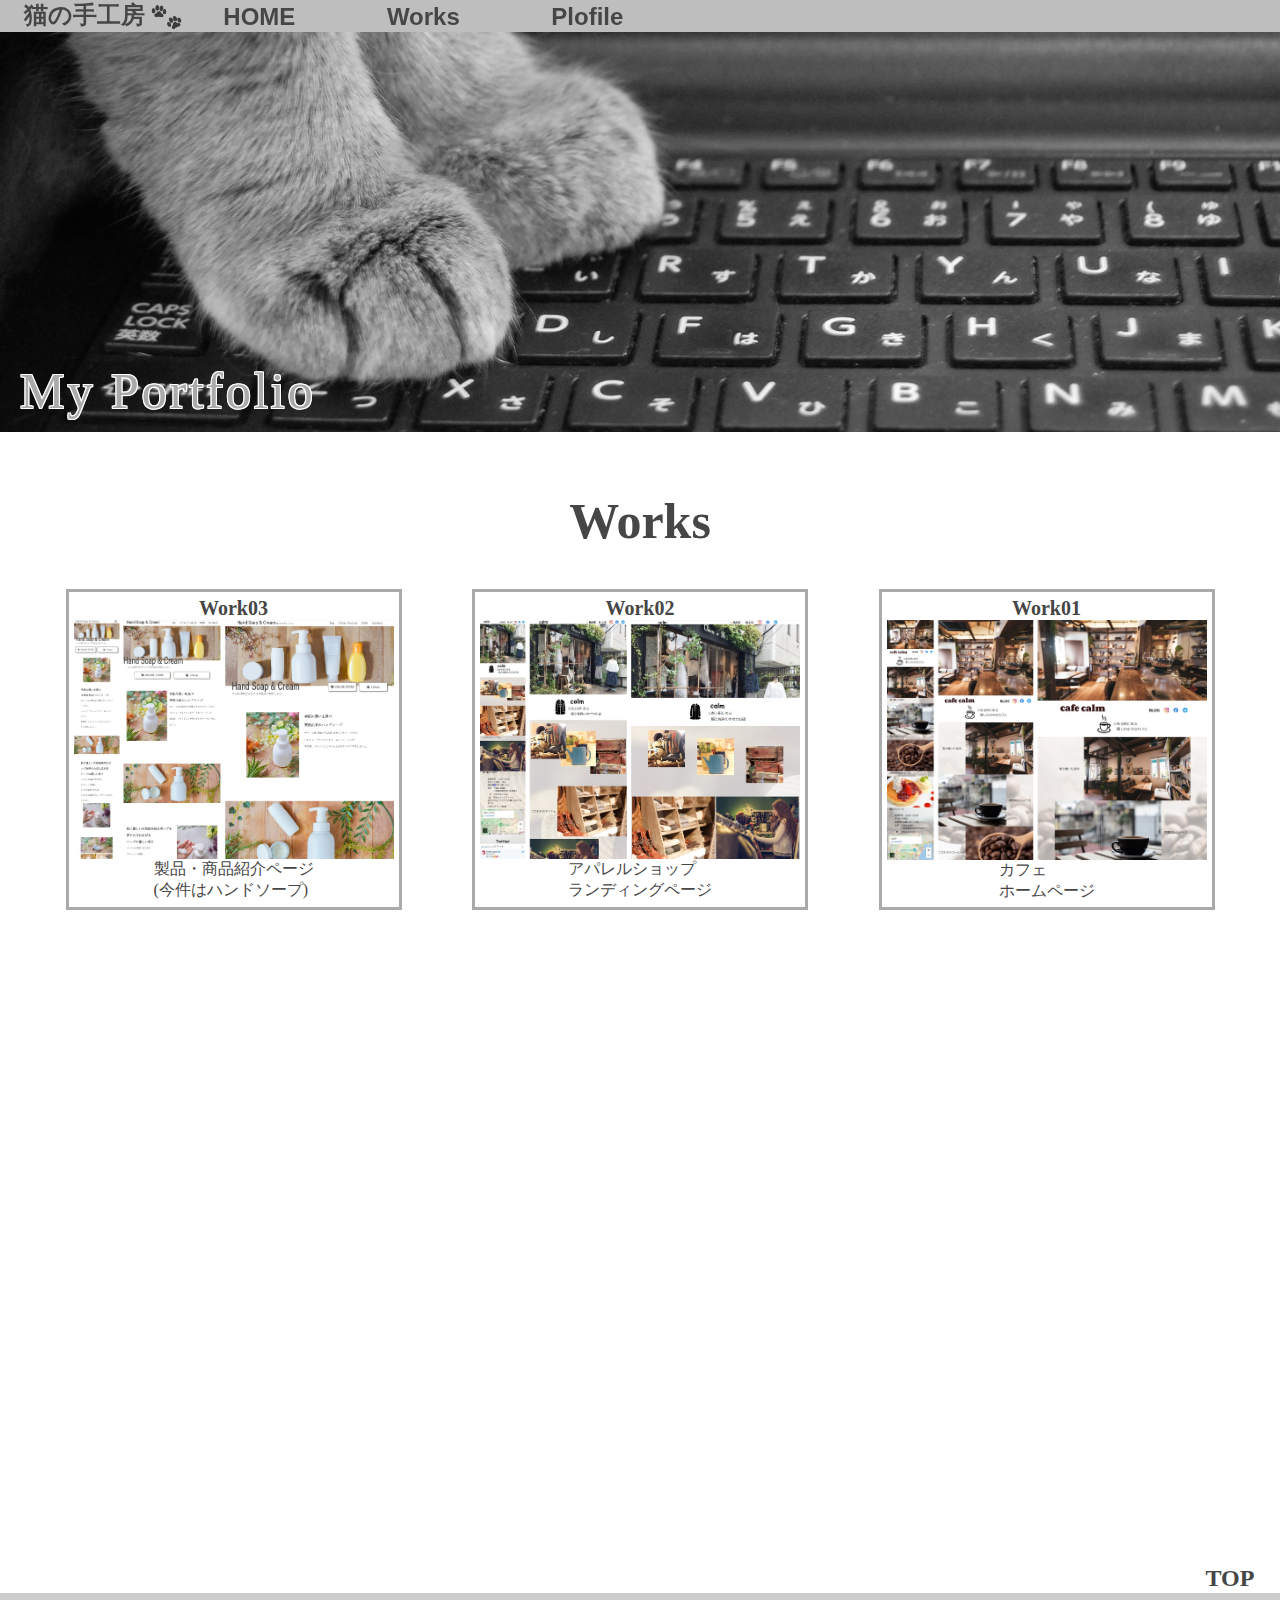
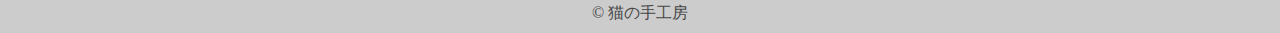
==== index.html @ a03a4e31 "Add files via upload" ====
<!DOCTYPE html>
<html lang="ja">
<head>
  <!-- <meta name="robots" content="noindex,nofollow"> -->
  <meta charset="UTF-8">
  <meta http-equiv="X-UA-Compatible" content="IE=edge">
  <meta name="viewport" content="width=device-width, initial-scale=1.0">
  <!-- <meta name="description" content="webページ制作サポート 猫の手工房のポートフォリオです。UI/UXデザイン。HTML＆CSSコーディング。ホームページ制作"> -->
  <!-- <link rel="canonical" href=""> -->
  <title>猫の手工房ポートフォリオ</title>
  <link rel="icon" href="img/ashiato.png">
  <link rel="preconnect" href="https://use.fontawesome.com">
  <link rel="stylesheet" href="https://use.fontawesome.com/releases/v5.15.4/css/all.css">
  <link rel="stylesheet" href="css/styles.css">
</head>

<body>
  <header>
    <nav class="local-link">
      <h1>猫の手工房<img src="img/猫の足跡_縮小_gray.png"></h1>
      <ul>
        <li>
          <a href="#">HOME</a>
        </li>
        <li>
          <a href="#works">Works</a>
        </li>
        <li>
          <a href="#profile">Plofile</a>
        </li>
      </ul>
    </nav>
    <div class="header-color"></div>
    <div class="sitetitle">
      <!-- <img src="img/neko_on_keyboard01.jpg" alt="ヘッダー画像"> -->
      <h1>My Portfolio</h1>
    </div>
  </header>

  <section id="works">
    <h1>Works</h1>
    <ul>
      <li>
        <a href="https://nikukyu-touch.github.io/hand_soap/" target="_blank">Work03<br>
          <img src="img/ハンドソープ見本.jpg" alt="サンプル03">
        </a>
        <p>製品・商品紹介ページ<br>(今件はハンドソープ)</p>
      </li>
      <li>
        <a href="https://nikukyu-touch.github.io/shop_calm/" target="_blank">Work02<br>
          <img src="img/架空ショップcalm_見本.jpg" alt="サンプル01">
        </a>
        <p>アパレルショップ<br>ランディングページ</p>
      </li>
      <li>
        <a href="https://nikukyu-touch.github.io/cafe_calm/" target="_blank">Work01<br>
          <img src="img/架空カフェcalm_見本.jpg" alt="サンプル02">
        </a>
        <p>カフェ<br>ホームページ</p>
      </li>
    </ul>
  </section>

  <section id="profile" class="scroll">
    <h1>Profile</h1>
    <div class="container">
      <div class="profile">
        <p>webページ制作サポート</p>
        <h2>猫の手工房<img src="img/猫の足跡_縮小_gray.png"></h2>
        <ul class="selfpr">
          <li>web(UI/UX)デザイナー</li>
          <li>ホームページ(HP)作成<br>ランディングページ(LP)制作</li>
          <li>HTML・CSSコーディング</li>
          <li>レスポンシブウェブデザイン<br>(スマホ ⇔ タブレット ⇔ PC)</li>
          <!-- <li>SEO対策</li> -->
          <li>即応可能</li>
          <li>打ち合わせ重視</li>
          <li>細かい修正にも対応します</li>
          <li>責任を持って対応させていただきます</li>
        </ul>
      </div>
      <div class="icon-sns">
        <img class="nekoicon" src="img/DeskTop_neko_640x640.png" alt="猫の手工房のアイコン">
        <a class="twitter" href="https://twitter.com/nikukyu_touch" target="_blank"><i class="fab fa-twitter"></i></a>
      </div>
    </div>
    <div class="request">
      <p><i class="far fa-hand-pointer fa-rotate-180"></i>お仕事の依頼はこちらから</p>
      <ul>
        <li>
          <a class="crowdworks" href="https://crowdworks.jp/public/employees/4648738" target="_blank"><img src="img/CrowdWorks.png"></a>
        </li>
        <li>
          <a class="coconala" href="https://coconala.com/users/2917465" target="_blank"><img src="img/coconala_logo_yoko.png"></a>
        </li>
      </ul>
    </div>
  </section>

  <div class="return">
    <a href="#">TOP</a>
  </div>
  <footer>&copy; 猫の手工房</footer>
  <script src="js/scroll.js"></script>
</body>
</html>
---- css/styles.css ----
/* common */
html {
  font-size: 62.5%;
  -webkit-scroll-behavior: smooth;
  scroll-behavior: smooth;
}

a {
  text-decoration: none;
}
a:link, a:visited {
  color: currentColor;
}

h1 {
  font: bold 5rem 'Comic Sans MS', cursive;
}

img {
  vertical-align: bottom;
}

body {
  margin: 0;
  font-size: 1.6rem;
  background-color: white;
  color:#464646;
  --BKcolor-HDFT: #cccccc;
}

.local-link {
  position: fixed;
  top: 0;
  background-color: #b8b8b8b8;
  width: 100%;
  height: 32px;
  display: flex;
  justify-content: flex-start;
  align-items: center;
  z-index: 9;
}
.header-color {
  height: 32px; /* 上部固定navと高さを合わせる */
  background-color: var(--BKcolor-HDFT);
}

.local-link h1 {
  margin: 0;
  font-size: 2.4rem;
  line-height: 1.2em;
  margin-left: 1em;
}
.local-link h1 img {
  margin-left: 0.2em;
  height: 1.2em;
  vertical-align: middle;
}

.local-link ul {
  list-style: none;
  min-width: 400px;
  margin: 0 auto 0 4rem;
  padding: 0;
  display: flex;
  justify-content: space-between;
}

.local-link a {
  font: 600 2.4rem sans-serif;
  color: inherit;
  padding: 0;
  margin-top: 2px;
  display: inline-block;
  vertical-align: middle;
  line-height: 2.2rem;
}
.local-link a,.request a {
  border-top: 2px solid transparent;
  border-bottom: 2px solid transparent;
  transition: all .5s;
}
.local-link a:hover, .return a:hover, .request a:hover {
  border-bottom: 2px solid currentColor;
  animation: none;
}

/* header img {
  width: 100%;
  height: 400px;
  object-fit: cover;
  object-position: 0% 70%;
  z-index: 10;
} */

.sitetitle {
  width: 100%;
  height: 400px;
  background: 0% 70%/cover url(../img/neko_on_keyboard_mono.jpg);
  z-index: 1;
}

.sitetitle h1 {
  font: lighter 5rem 'Comic Sans MS', cursive;
  position: absolute;
  top: 362px;
  left: 20px;
  margin: 0;
  /* color: white; */
  color: #aaaaaa;
  /* 縁取り */
  text-shadow:
  1px  1px white,
  -1px  1px white,
  1px -1px white,
  -1px -1px white,
  1px  0px white,
  0px  1px white,
  -1px  0px white,
  0px -1px white;
  letter-spacing: .3rem;
  animation: fadein 4s ease-in-out;
}
@keyframes fadein {
  0% {
    opacity: 0;
  }
  100% {
    opacity: 1;
  }
}

#works {
  margin-top: 60px;
}

#works h1 {
  font: bold 5rem 'Comic Sans MS', cursive;
  text-align: center;
}

#works ul {
  list-style: none;
  margin: 0;
  padding: 0;
  display: flex;
  flex-wrap: wrap;
  justify-content: space-evenly;
  --img-width: 320px;
}

#works li {
  width: var(--img-width);
  margin: 5px;
  padding: 5px;
  border: #aaaaaa solid 3px;
  display: flex;
  flex-direction: column;
  text-align: center;
}

#works li a {
  font-weight: bold;
  font-size: 2rem;
  color: inherit;
}

#works li p {
  text-align: left;
  margin: 0 auto;
}

#works li img {
  width: var(--img-width);
  /* height: var(--img-width); */
  object-fit: contain;
  opacity: 1;
  transition: all 0.5s;
}
#works li img:hover {
  opacity: .8;
  transform: scale(1.2, 1.2);
}

#profile {
  margin-top: 80px;
  margin-bottom: 100px;
  opacity: 0;
  transition: opacity 1.3s;
}
#profile.show {
  opacity: 1;
}

#profile h1 {
  font: bold 5rem 'Comic Sans MS', cursive;
  margin: 0 0 20px 0;
  text-align: center;
}

#profile .container, .request {
  max-width: 600px;
  margin: 0 auto;
}
#profile .container {
  display: flex;
  justify-content: space-between;
}

.profile p {
  margin: 0;
  font-size: 2rem;
}

.profile h2 {
  margin: 0;
  font-size: 3rem;
}

.profile h2 img {
  margin-left: 0.2em;
  height: 1.2em;
  vertical-align: middle;
}

.selfpr {
  padding-left: 1em;
}

.request p {
  margin: 0;
  font-size: 2rem;
}

.request ul {
  list-style: none;
  padding: 0;
  display: flex;
  /* justify-content: space-between; */
}

.request li {
  height: 40px;
  margin-right: 3em;
}

.request img {
  height: 100%;
  width: 160px;
  object-fit: contain;
}

.icon-sns {
  width: 200px;
  text-align: right;
}

.icon-sns img.nekoicon {
  width: 100%;
  height: 200px;
  object-fit: cover;
}
.icon-sns a {
  margin: .5em .5em 0 0;
  display: block;
  color: gray;
  font-size: 2em;
}

.return {
  margin-right: 2%;
  text-align: right;
}

.return a {
  font: bold 2.4rem 'Comic Sans MS', cursive;
  line-height: 1em;
  color: inherit;
  display: inline-block;
  border-bottom: 3px solid transparent;
  transition: all .5s;
}

footer {
  background-color: var(--BKcolor-HDFT);
  line-height: 40px;
  text-align: center;
}

/* medium screen */
@media (max-width: 1024px) {
  #works ul {
    --img-width: 40vw;
  }

  #works li img:hover {
    opacity: .9;
    transform: scale(1.2, 1.2);
  }

  .local-link a, .return a,.request a {
    animation: flicker 1.5s infinite alternate ease-in-out;
  }
  @keyframes flicker {
    0% {
      border-bottom: 2px solid currentColor;
    }
    100% {
      border-bottom: 2px solid transparent;
    }
  }
  #profile {
    margin-bottom: 50px;
  }
}

/* small screen */
@media (max-width: 599px) {
  .local-link {
    height: 22px;
  }
  .header-color {
    height: 22px; /* 上部固定navと高さを合わせる */
  }
  .local-link {
    justify-content: space-between;
  }
  .local-link h1 {
    margin: 0;
    font-size: 1.5rem;
    line-height: 1.3em;
    margin-left: 1em;
  }
  .local-link h1 img {
    margin-left: 0.2em;
    height: 1.2em;
  }
  .local-link ul {
    margin: 0 1em 0 auto;
    min-width: 0;
    width: 55%;
  }
  .local-link a {
    margin: 0;
    font-size: 1.5rem;
    line-height: 1.4rem;
  }
  .sitetitle {
    height: 220px;
  }
  /* .sitetitle h1 {
    font: bold 5rem 'Comic Sans MS', cursive;
    position: absolute;
    top: 362px;
    left: 20px;
    color: white;
    margin: 0;
    animation: fadein 4s ease-in-out;
  } */
  .sitetitle h1 {
    font-size: 3.2rem;
    top: 206px;
  }

  #works {
    margin-top: 20px;
  }
  #works h1 {
    margin: 0;
    font-size: 3.5rem;
  }
  #works ul {
    display: block;
  }
  #works li {
    box-sizing: border-box;
    width: 98%;
    margin: 1%;
    height: auto;
  }
  #works li a {
    font-size: 1.8rem;
  }
  #works li p {
    margin: 0 auto;
    font-size: 1.5rem;
  }
  #works li img {
    width: 100%;
    height: auto;
    transition: all 0s;
  }
  #works li img:hover {
    transform: none;
    opacity: 1;
  }

  #profile {
    margin-top: 30px;
    margin-bottom: 20px;
  }
  #profile h1 {
    font-size: 3.5rem;
    margin: 0 0 8px 0;
  }
  #profile .container {
    width: 94%;
    margin: auto 3%;
    position: relative;
  }
  .profile p {
    font-size: 1.5rem;
  }
  .profile h2 {
    font-size: 2rem;
  }
  .selfpr {
    margin: 0.5em 0;
    font-size: 1.6rem;
  }
  .icon-sns {
    width: 100px;
    position: absolute;
    top: 0;
    right: 0;
  }
  .icon-sns img.nekoicon {
    width: 100px;
    height: 100px;
  }
  .icon-sns a {
    font-size: 1.4em;
  }

  .request {
    width: 94%;
    margin: 1em 3% 0;

  }
  .request ul {
    margin-top: 5px;
    justify-content: space-evenly;
  }
  .request li {
    height: 30px;
    margin: 0;
  }
  .request img {
    width: 120px;
  }

  .return a {
    font-size: 1.8rem;
  }

  footer {
    font-size: 1.2rem;
    line-height: 2rem;
  }
}
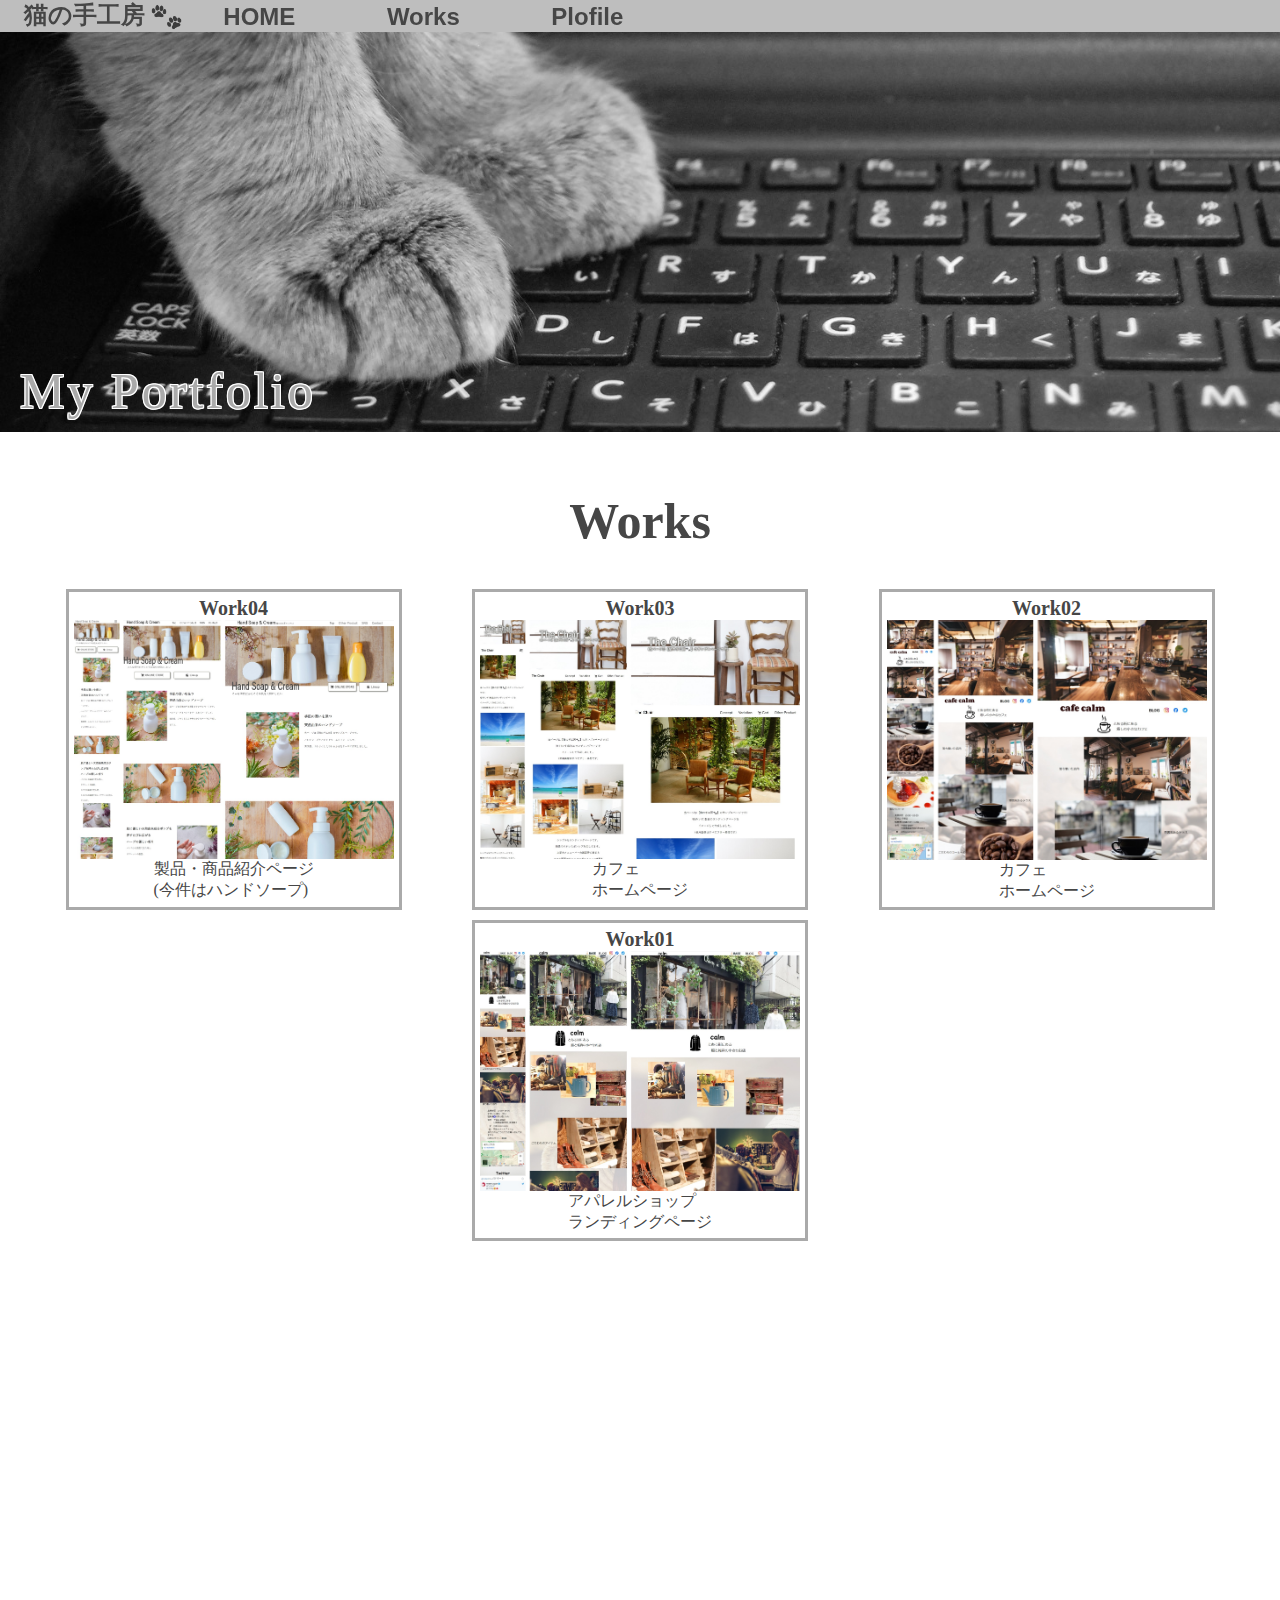
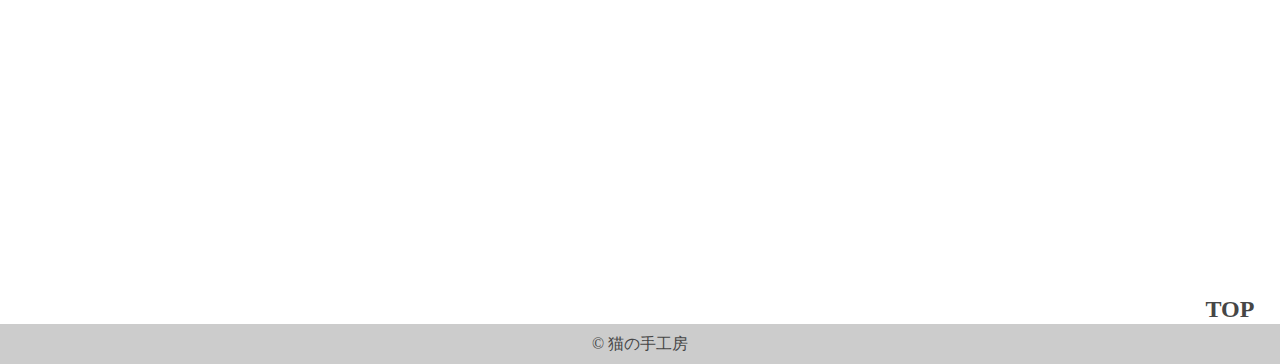
==== commit 5a4460a4: "Add files via upload" ====
--- a/index.html
+++ b/index.html
@@ -41,22 +41,28 @@
     <h1>Works</h1>
     <ul>
       <li>
-        <a href="https://nikukyu-touch.github.io/hand_soap/" target="_blank">Work03<br>
-          <img src="img/ハンドソープ見本.jpg" alt="サンプル03">
+        <a href="https://nikukyu-touch.github.io/hand_soap/" target="_blank">Work04<br>
+          <img src="img/ハンドソープ見本.jpg" alt="サンプル04">
         </a>
         <p>製品・商品紹介ページ<br>(今件はハンドソープ)</p>
       </li>
       <li>
-        <a href="https://nikukyu-touch.github.io/shop_calm/" target="_blank">Work02<br>
+        <a href="https://nikukyu-touch.github.io/the_chair/" target="_blank">Work03<br>
+          <img src="img/The_Chair_見本.jpg" alt="サンプル03">
+        </a>
+        <p>カフェ<br>ホームページ</p>
+      </li>
+      <li>
+        <a href="https://nikukyu-touch.github.io/cafe_calm/" target="_blank">Work02<br>
+          <img src="img/架空カフェcalm_見本.jpg" alt="サンプル02">
+        </a>
+        <p>カフェ<br>ホームページ</p>
+      </li>
+      <li>
+        <a href="https://nikukyu-touch.github.io/shop_calm/" target="_blank">Work01<br>
           <img src="img/架空ショップcalm_見本.jpg" alt="サンプル01">
         </a>
         <p>アパレルショップ<br>ランディングページ</p>
-      </li>
-      <li>
-        <a href="https://nikukyu-touch.github.io/cafe_calm/" target="_blank">Work01<br>
-          <img src="img/架空カフェcalm_見本.jpg" alt="サンプル02">
-        </a>
-        <p>カフェ<br>ホームページ</p>
       </li>
     </ul>
   </section>
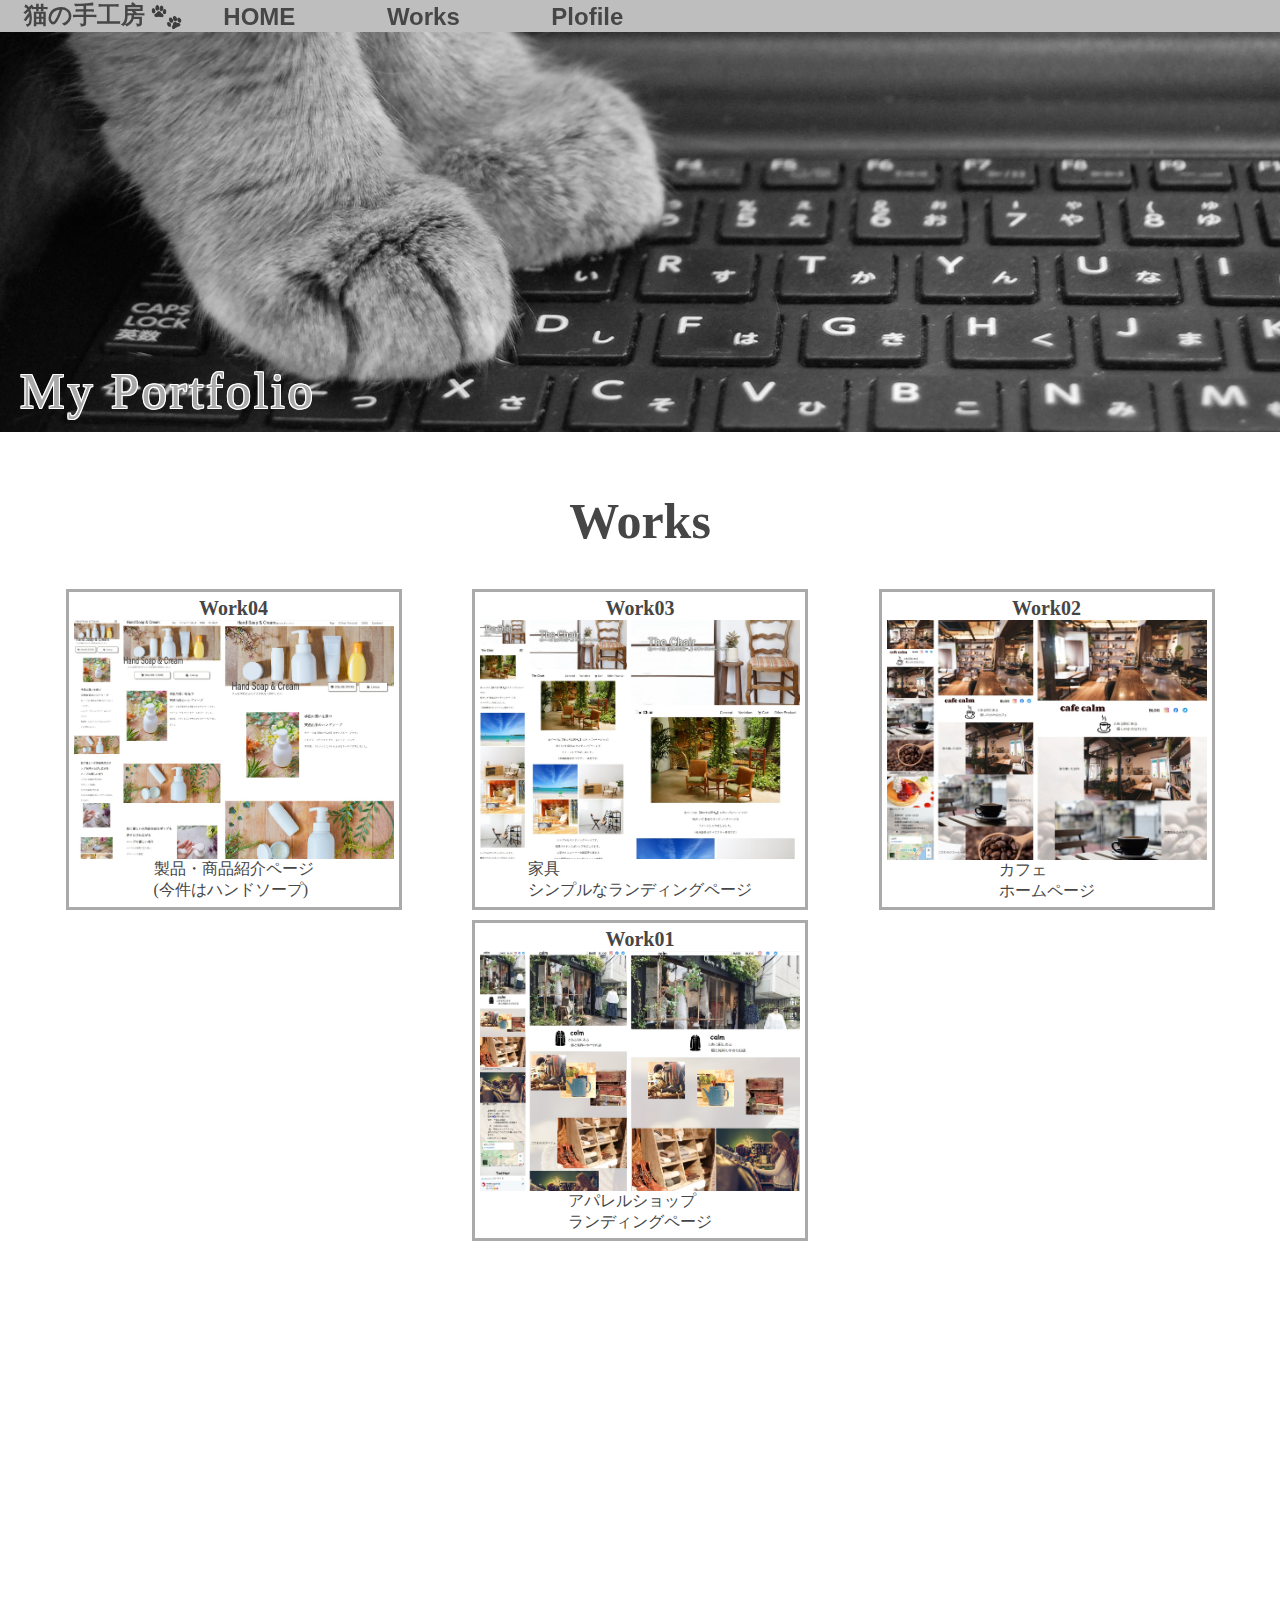
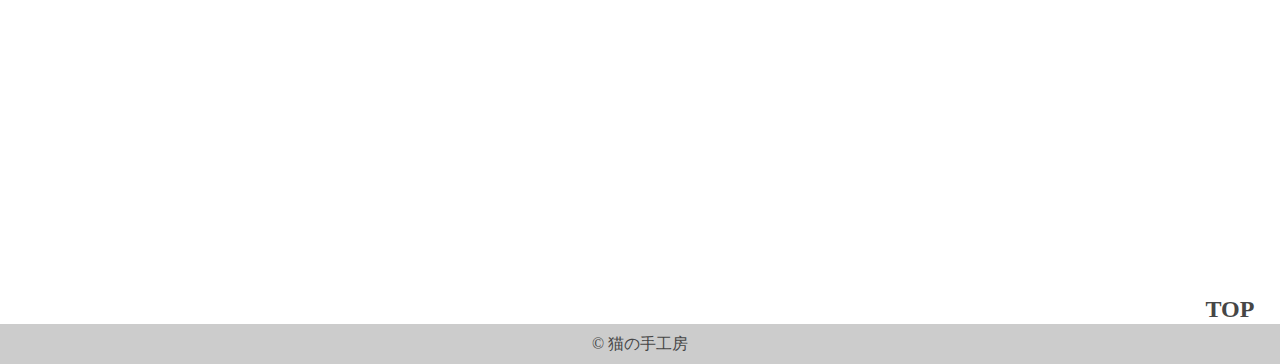
==== commit d5bd1523: "Add files via upload" ====
--- a/index.html
+++ b/index.html
@@ -50,7 +50,7 @@
         <a href="https://nikukyu-touch.github.io/the_chair/" target="_blank">Work03<br>
           <img src="img/The_Chair_見本.jpg" alt="サンプル03">
         </a>
-        <p>カフェ<br>ホームページ</p>
+        <p>家具<br>シンプルなランディングページ</p>
       </li>
       <li>
         <a href="https://nikukyu-touch.github.io/cafe_calm/" target="_blank">Work02<br>
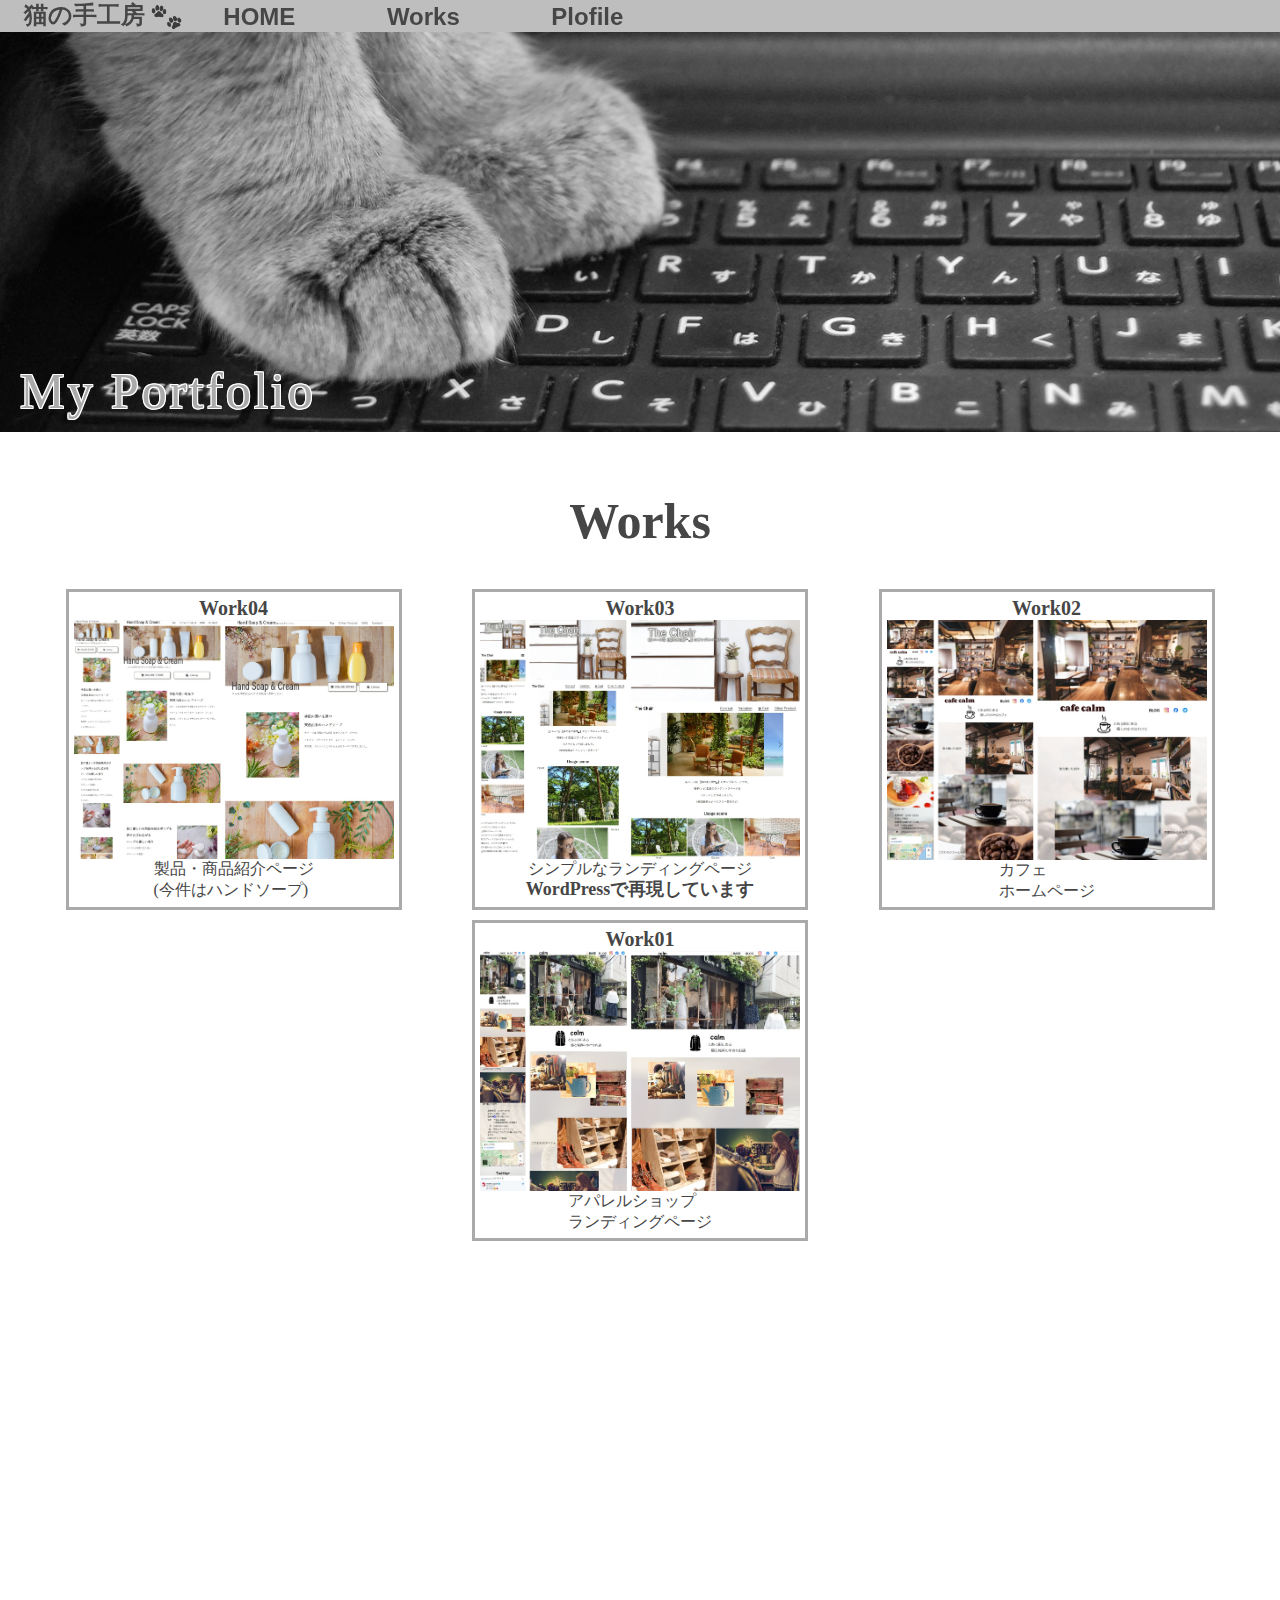
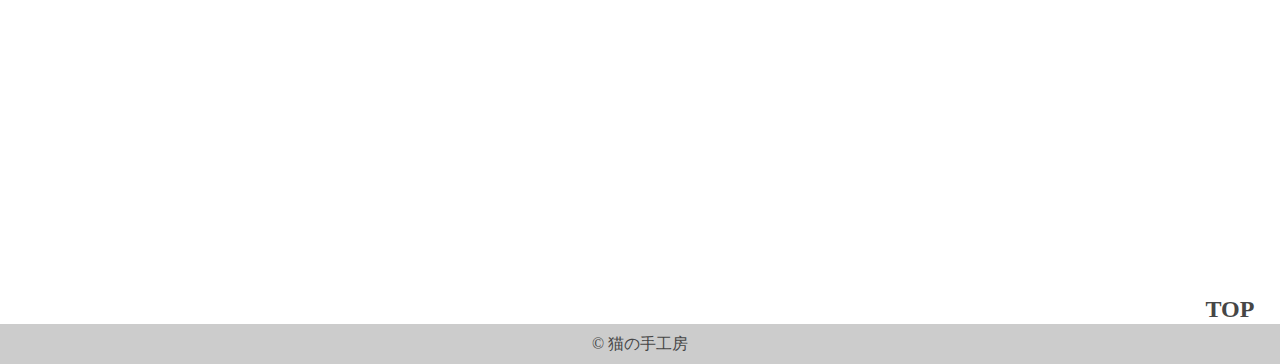
==== commit 19881098: "Add files via upload" ====
--- a/index.html
+++ b/index.html
@@ -50,7 +50,8 @@
         <a href="https://nikukyu-touch.github.io/the_chair/" target="_blank">Work03<br>
           <img src="img/The_Chair_見本.jpg" alt="サンプル03">
         </a>
-        <p>家具<br>シンプルなランディングページ</p>
+        <p>シンプルなランディングページ</p>
+        <p><a href="http://nikukyutype.starfree.jp/the-chair/" target="_blank">WordPressで再現しています</a></p>
       </li>
       <li>
         <a href="https://nikukyu-touch.github.io/cafe_calm/" target="_blank">Work02<br>
--- a/css/styles.css
+++ b/css/styles.css
@@ -79,7 +79,7 @@
   border-bottom: 2px solid transparent;
   transition: all .5s;
 }
-.local-link a:hover, .return a:hover, .request a:hover {
+.local-link a:hover, .return a:hover, .request a:hover, #works li p:nth-of-type(2):hover {
   border-bottom: 2px solid currentColor;
   animation: none;
 }
@@ -163,6 +163,18 @@
   font-size: 2rem;
   color: inherit;
 }
+#works li p:nth-of-type(2) {
+  line-height: 1;
+  border-bottom: 2px solid transparent;
+  transition: all .5s;
+  animation: flicker 1.5s infinite alternate ease-in-out;
+}
+#works li p a {
+  font-weight: bold;
+  font-size: 1.8rem;
+  line-height: 1;
+  color: inherit;
+}
 
 #works li p {
   text-align: left;
@@ -297,7 +309,7 @@
     transform: scale(1.2, 1.2);
   }
 
-  .local-link a, .return a,.request a {
+  .local-link a, .return a, .request a, #works li p:nth-of-type(2) {
     animation: flicker 1.5s infinite alternate ease-in-out;
   }
   @keyframes flicker {
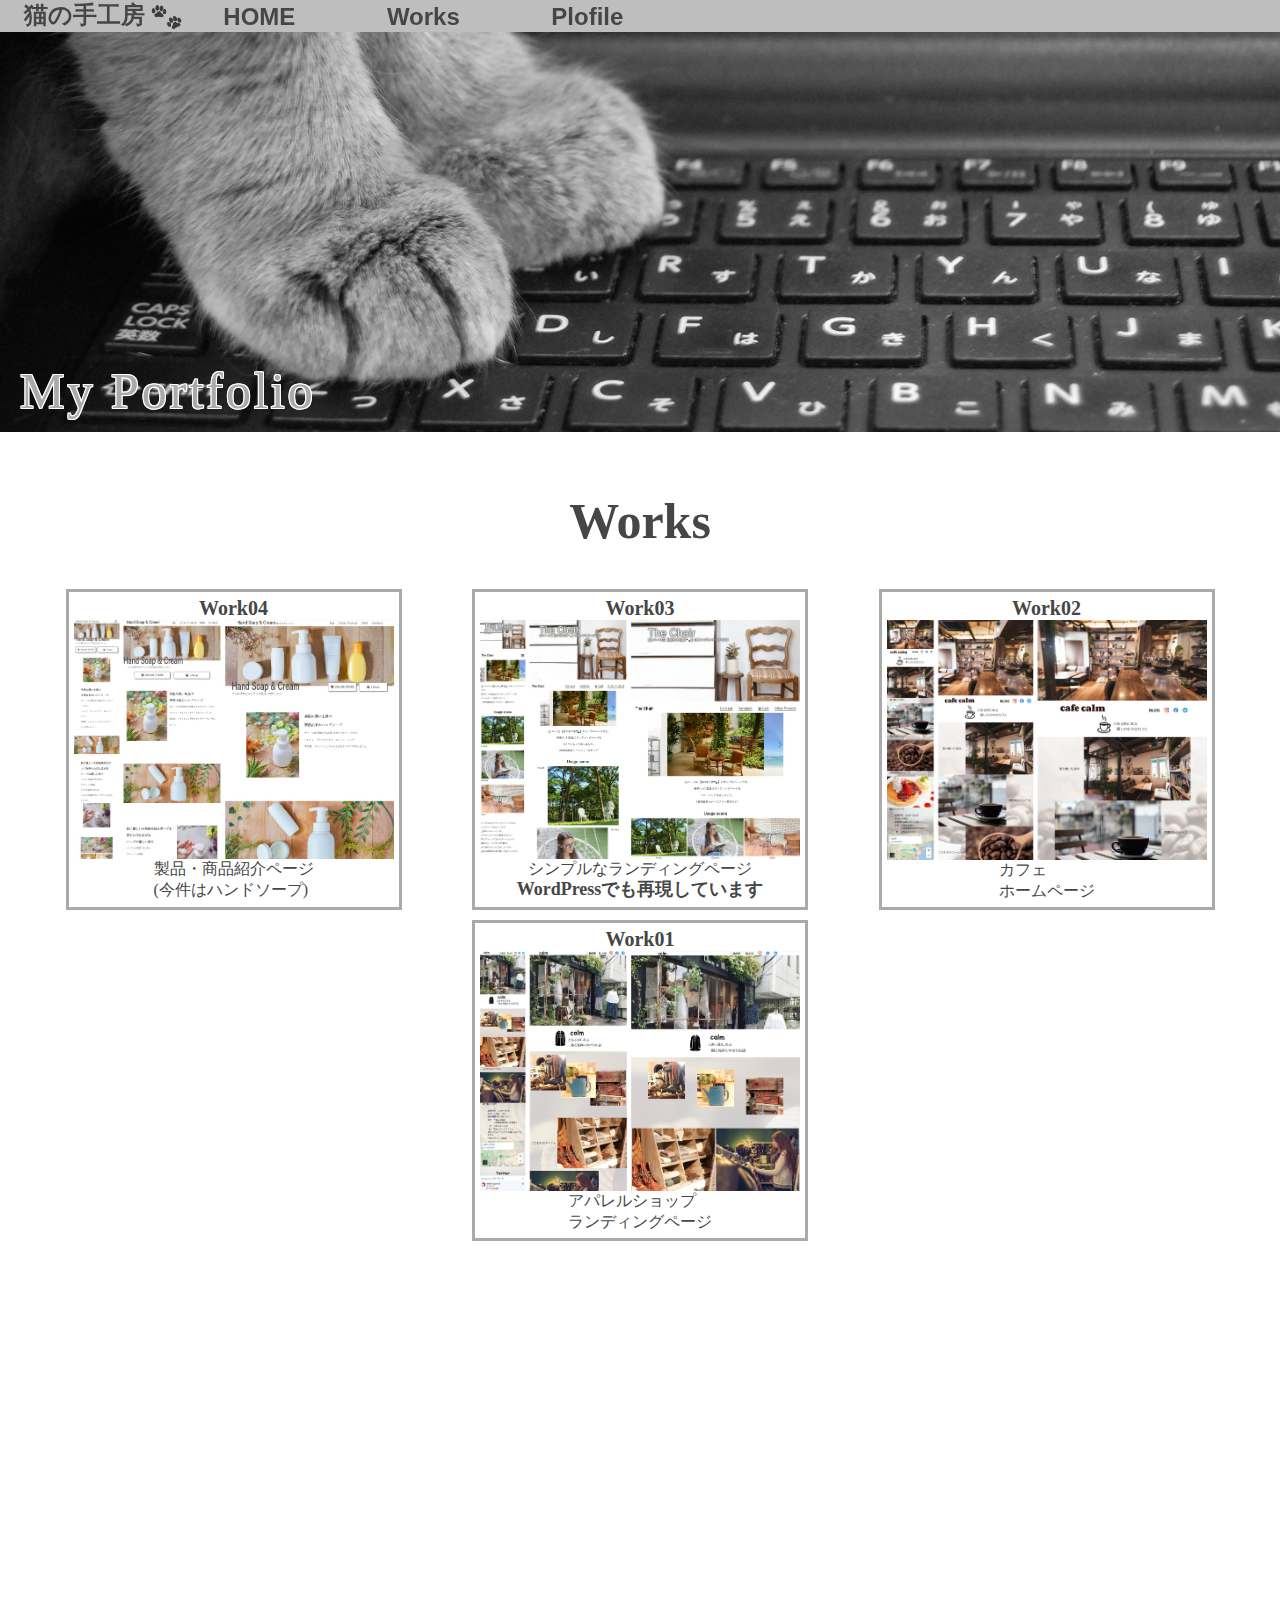
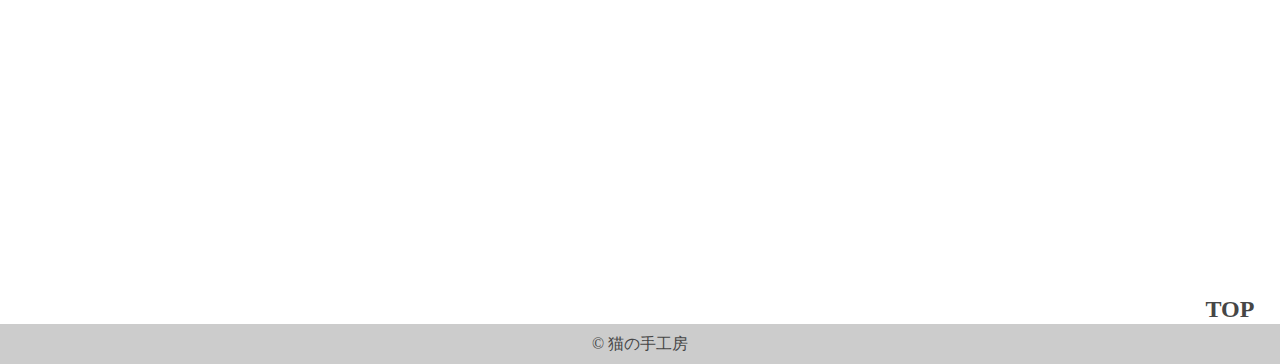
==== commit 76b2cac4: "Update index.html" ====
--- a/index.html
+++ b/index.html
@@ -51,7 +51,7 @@
           <img src="img/The_Chair_見本.jpg" alt="サンプル03">
         </a>
         <p>シンプルなランディングページ</p>
-        <p><a href="http://nikukyutype.starfree.jp/the-chair/" target="_blank">WordPressで再現しています</a></p>
+        <p><a href="http://nikukyutype.starfree.jp/the-chair/" target="_blank">WordPressでも再現しています</a></p>
       </li>
       <li>
         <a href="https://nikukyu-touch.github.io/cafe_calm/" target="_blank">Work02<br>
@@ -110,4 +110,4 @@
   <footer>&copy; 猫の手工房</footer>
   <script src="js/scroll.js"></script>
 </body>
-</html>+</html>
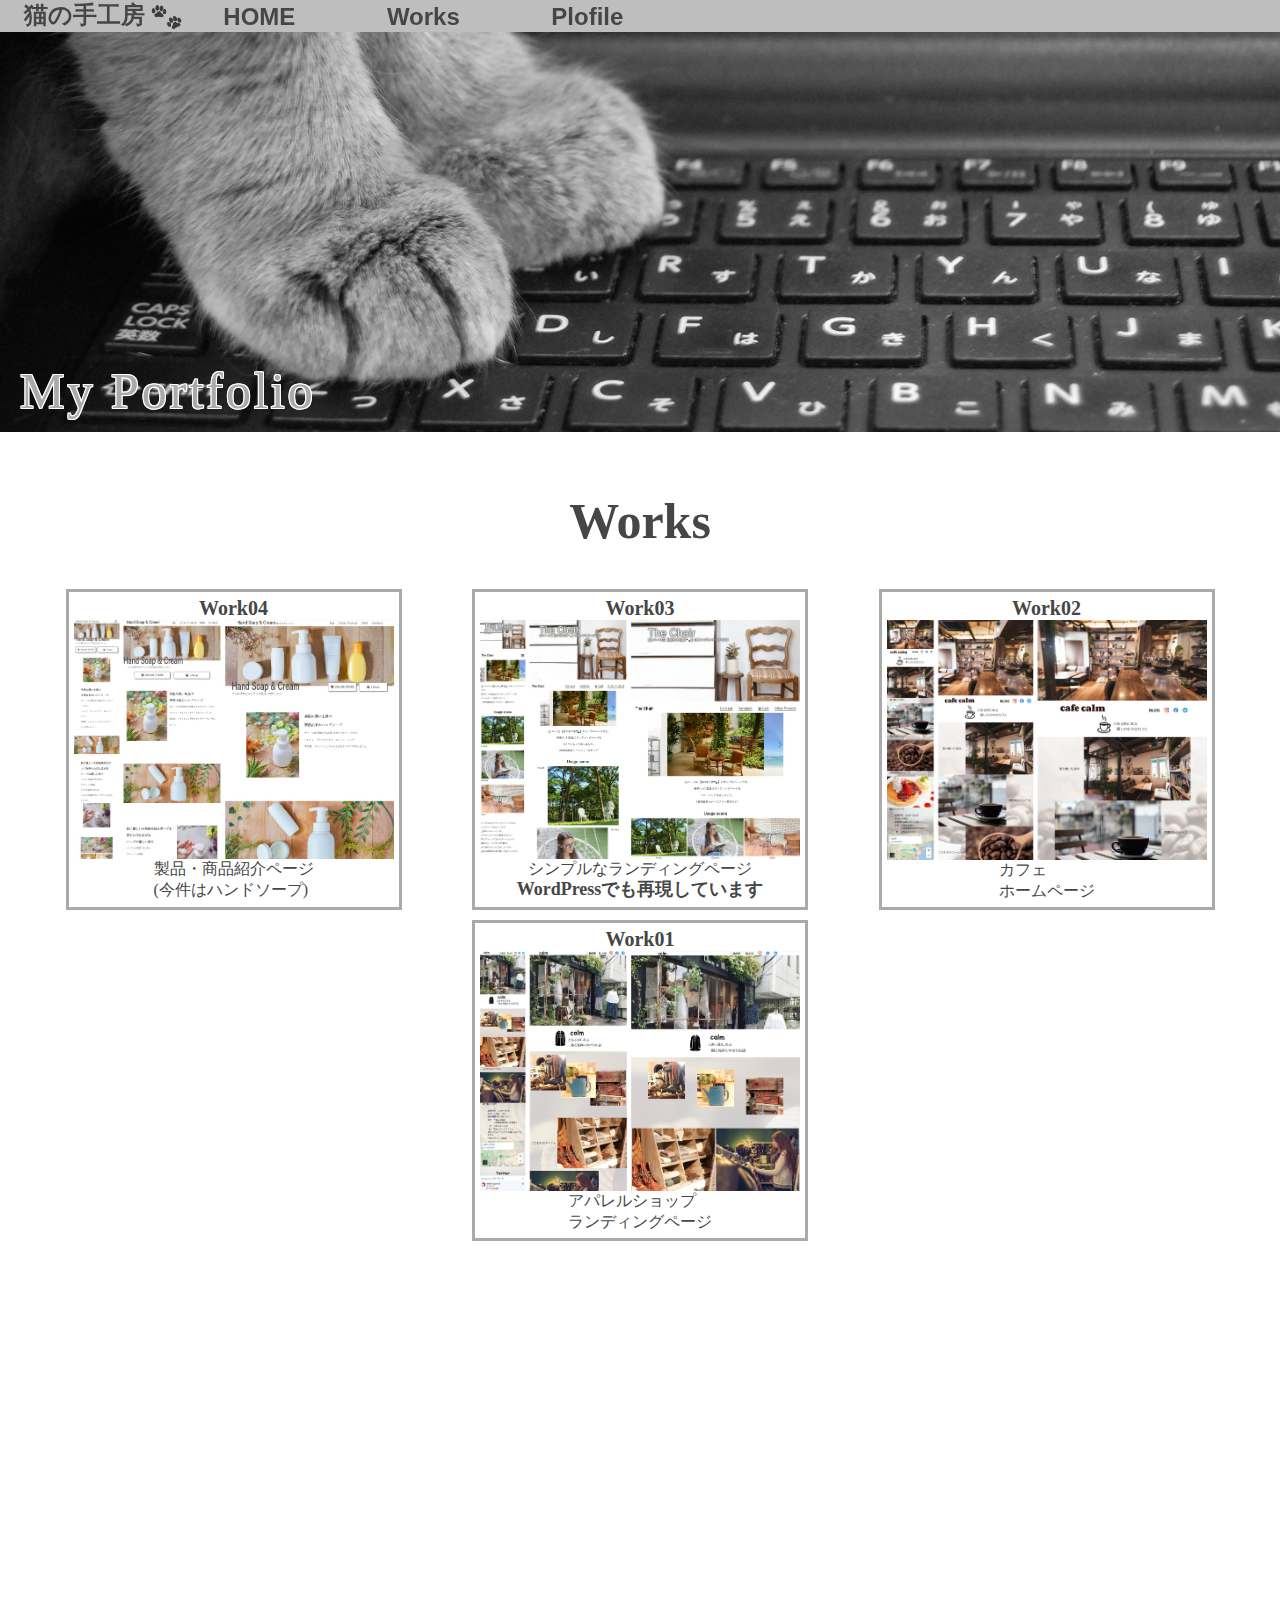
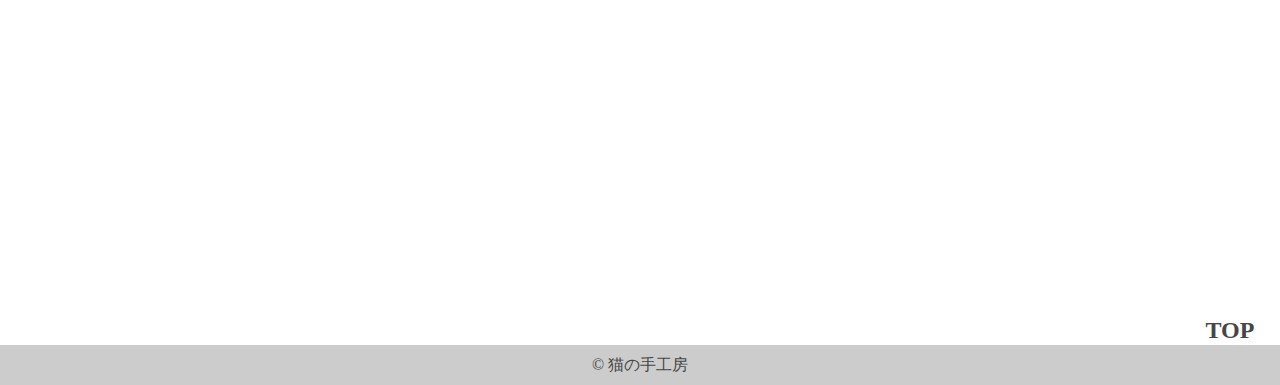
==== commit c6acc56e: "Add files via upload" ====
--- a/index.html
+++ b/index.html
@@ -78,8 +78,8 @@
           <li>web(UI/UX)デザイナー</li>
           <li>ホームページ(HP)作成<br>ランディングページ(LP)制作</li>
           <li>HTML・CSSコーディング</li>
+          <li>HTMLページをWordPressに再現</li>
           <li>レスポンシブウェブデザイン<br>(スマホ ⇔ タブレット ⇔ PC)</li>
-          <!-- <li>SEO対策</li> -->
           <li>即応可能</li>
           <li>打ち合わせ重視</li>
           <li>細かい修正にも対応します</li>
@@ -110,4 +110,4 @@
   <footer>&copy; 猫の手工房</footer>
   <script src="js/scroll.js"></script>
 </body>
-</html>
+</html>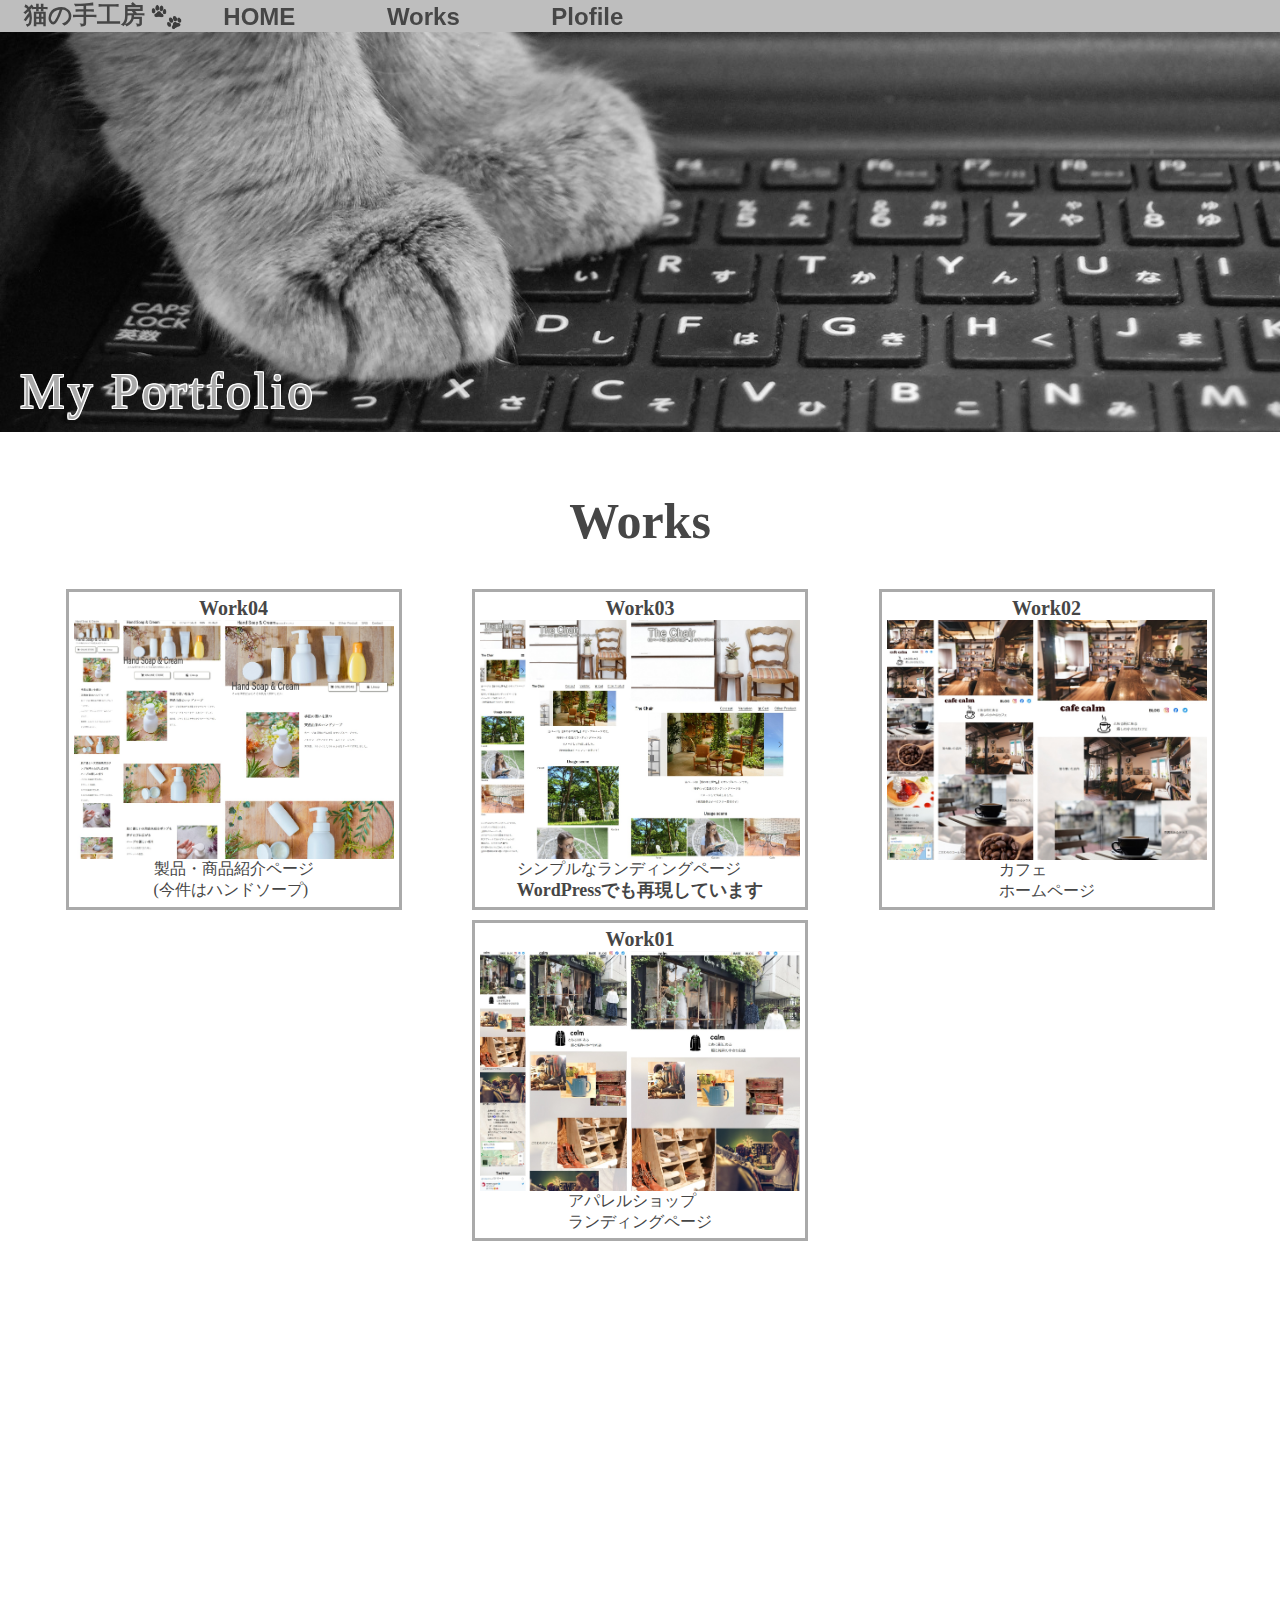
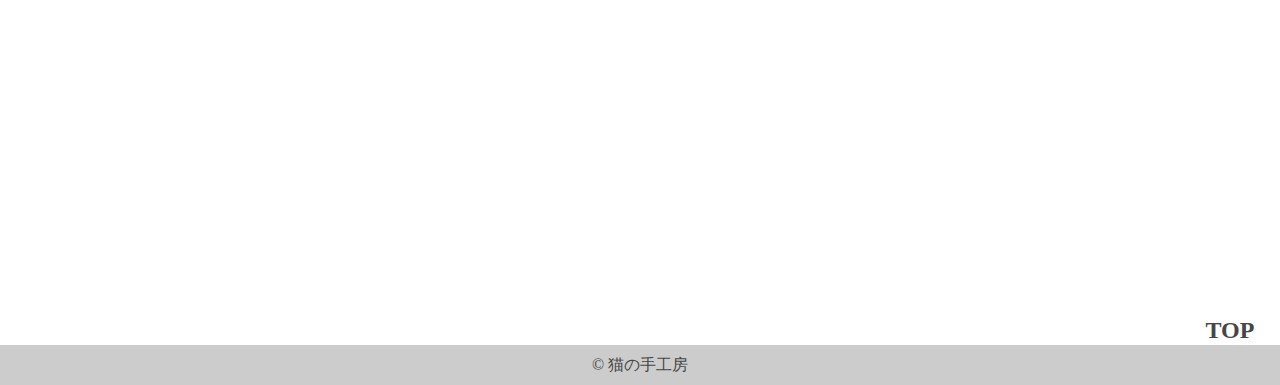
==== commit 2e6dcae2: "Add files via upload" ====
--- a/index.html
+++ b/index.html
@@ -22,8 +22,35 @@
         <li>
           <a href="#">HOME</a>
         </li>
-        <li>
+        <li class="works">
           <a href="#works">Works</a>
+          <ul class="mega">
+            <li>
+              <a href="https://nikukyu-touch.github.io/hand_soap/" target="_blank">Work04<br>
+                <img src="img/ハンドソープ見本.jpg" alt="サンプル04">
+              </a>
+              <p>製品・商品紹介ページ<br>(今件はハンドソープ)</p>
+            </li>
+            <li>
+              <a href="https://nikukyu-touch.github.io/the_chair/" target="_blank">Work03<br>
+                <img src="img/The_Chair_見本.jpg" alt="サンプル03">
+              </a>
+              <p>シンプルなランディングページ<br>
+              <a href="http://nikukyutype.starfree.jp/the-chair/" target="_blank">WordPressでも再現しています</a></p>
+            </li>
+            <li>
+              <a href="https://nikukyu-touch.github.io/cafe_calm/" target="_blank">Work02<br>
+                <img src="img/架空カフェcalm_見本.jpg" alt="サンプル02">
+              </a>
+              <p>カフェ<br>ホームページ</p>
+            </li>
+            <li>
+              <a href="https://nikukyu-touch.github.io/shop_calm/" target="_blank">Work01<br>
+                <img src="img/架空ショップcalm_見本.jpg" alt="サンプル01">
+              </a>
+              <p>アパレルショップ<br>ランディングページ</p>
+            </li>
+          </ul>
         </li>
         <li>
           <a href="#profile">Plofile</a>
@@ -50,8 +77,8 @@
         <a href="https://nikukyu-touch.github.io/the_chair/" target="_blank">Work03<br>
           <img src="img/The_Chair_見本.jpg" alt="サンプル03">
         </a>
-        <p>シンプルなランディングページ</p>
-        <p><a href="http://nikukyutype.starfree.jp/the-chair/" target="_blank">WordPressでも再現しています</a></p>
+        <p>シンプルなランディングページ<br>
+        <a href="http://nikukyutype.starfree.jp/the-chair/" target="_blank">WordPressでも再現しています</a></p>
       </li>
       <li>
         <a href="https://nikukyu-touch.github.io/cafe_calm/" target="_blank">Work02<br>
--- a/css/styles.css
+++ b/css/styles.css
@@ -56,13 +56,53 @@
   vertical-align: middle;
 }
 
-.local-link ul {
+.local-link > ul {
   list-style: none;
   min-width: 400px;
   margin: 0 auto 0 4rem;
   padding: 0;
   display: flex;
   justify-content: space-between;
+}
+
+/* メガメニュー */
+.local-link .works {
+  position: relative;
+}
+.local-link .works .mega {
+  position: absolute;
+  top: 100%;
+  left: -200%;
+  margin: 0;
+  padding: 0;
+  background-color: rgba(0,0,0,0.6);
+  /* width: 400px; */
+  width: 25em;
+  visibility: hidden;
+  opacity: 0;
+  transition: all .3s ease;
+}
+.local-link .works:hover .mega {
+  opacity: 1;
+  visibility: visible;
+}
+.mega li a, .mega li p {
+  font-weight: normal;
+  font-size: 1.8rem;
+  margin: 0;
+  color: white;
+}
+.mega li {
+  height: 12vh;
+  margin: 5px;
+  padding: 5px;
+  border: #aaaaaa solid 3px;
+  display: flex;
+  align-items: center;
+}
+.mega li a img {
+  height: 9vh;
+  object-fit: contain;
 }
 
 .local-link a {
@@ -72,14 +112,14 @@
   margin-top: 2px;
   display: inline-block;
   vertical-align: middle;
-  line-height: 2.2rem;
+  line-height: .7;
 }
 .local-link a,.request a {
   border-top: 2px solid transparent;
   border-bottom: 2px solid transparent;
   transition: all .5s;
 }
-.local-link a:hover, .return a:hover, .request a:hover, #works li p:nth-of-type(2):hover {
+.local-link a:hover, .return a:hover, .request a:hover, #works li p a:hover {
   border-bottom: 2px solid currentColor;
   animation: none;
 }
@@ -105,7 +145,6 @@
   top: 362px;
   left: 20px;
   margin: 0;
-  /* color: white; */
   color: #aaaaaa;
   /* 縁取り */
   text-shadow:
@@ -131,10 +170,10 @@
 
 #works {
   margin-top: 60px;
+  --img-width: 320px;
 }
 
 #works h1 {
-  font: bold 5rem 'Comic Sans MS', cursive;
   text-align: center;
 }
 
@@ -145,7 +184,6 @@
   display: flex;
   flex-wrap: wrap;
   justify-content: space-evenly;
-  --img-width: 320px;
 }
 
 #works li {
@@ -163,17 +201,16 @@
   font-size: 2rem;
   color: inherit;
 }
-#works li p:nth-of-type(2) {
-  line-height: 1;
-  border-bottom: 2px solid transparent;
-  transition: all .5s;
-  animation: flicker 1.5s infinite alternate ease-in-out;
-}
+
 #works li p a {
   font-weight: bold;
   font-size: 1.8rem;
+  display: inline-block;
+  vertical-align: middle;
   line-height: 1;
   color: inherit;
+  border-bottom: 2px solid transparent;
+  transition: all .5s;
 }
 
 #works li p {
@@ -204,7 +241,6 @@
 }
 
 #profile h1 {
-  font: bold 5rem 'Comic Sans MS', cursive;
   margin: 0 0 20px 0;
   text-align: center;
 }
@@ -309,7 +345,7 @@
     transform: scale(1.2, 1.2);
   }
 
-  .local-link a, .return a, .request a, #works li p:nth-of-type(2) {
+  .local-link a, .return a, .request a, #works li p a {
     animation: flicker 1.5s infinite alternate ease-in-out;
   }
   @keyframes flicker {
@@ -332,6 +368,10 @@
   }
   .header-color {
     height: 22px; /* 上部固定navと高さを合わせる */
+  }
+  /* メガメニュー無効 */
+  .local-link .works .mega {
+    display: none;
   }
   .local-link {
     justify-content: space-between;
